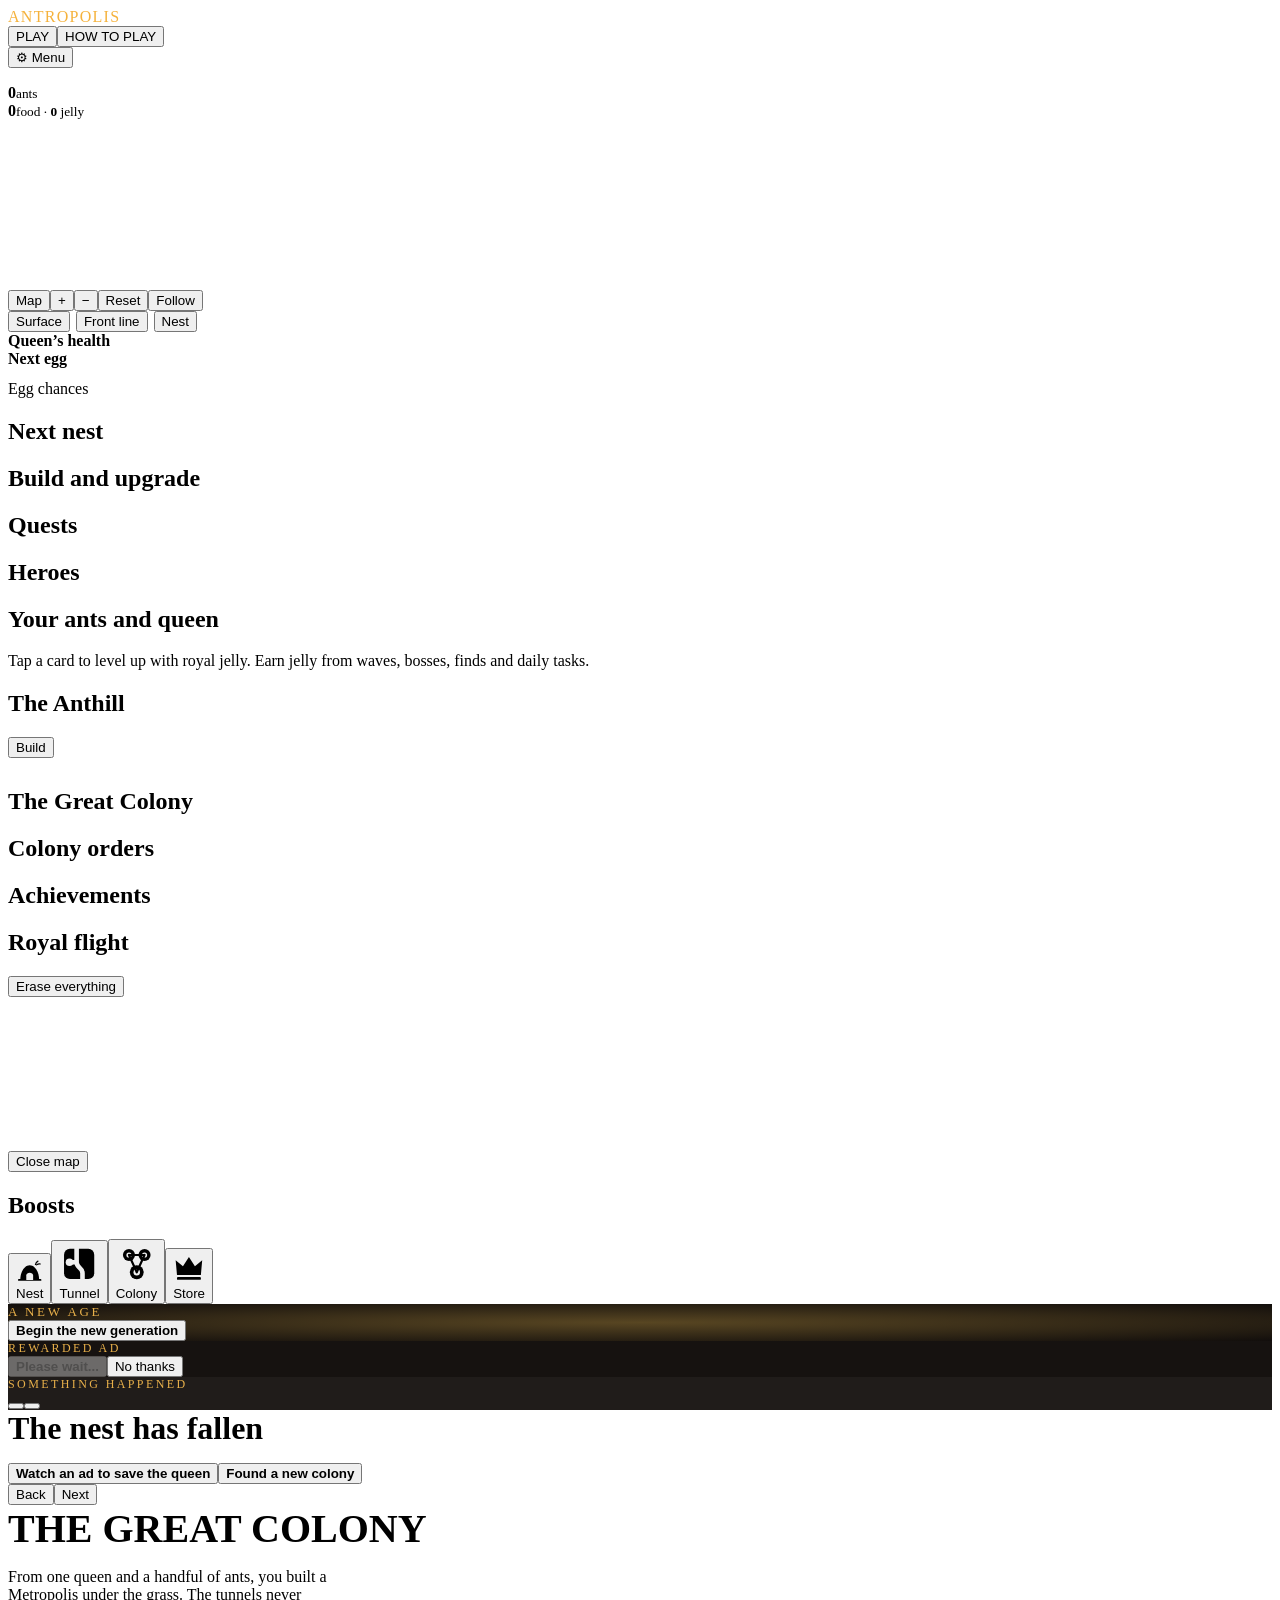
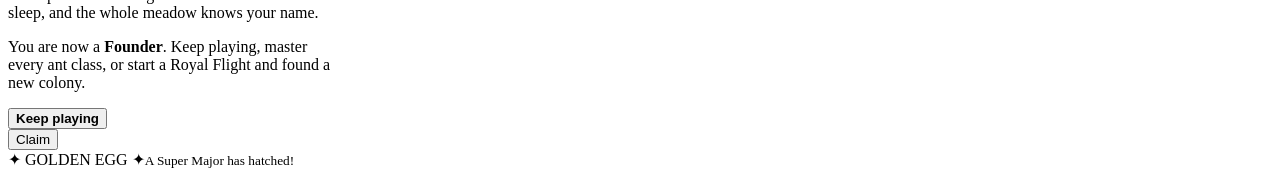
==== src/index.html @ b5cb2461 "Split the game into organised source files with a build script The single 11,800-line file is now sr" ====
<!DOCTYPE html>
<html lang="en"><head><meta charset="utf-8">
<meta name="viewport" content="width=device-width, initial-scale=1, maximum-scale=1, viewport-fit=cover">
<title>Antropolis</title>
<meta name="theme-color" content="#0b0603">
<link rel="manifest" href="manifest.webmanifest"><link rel="apple-touch-icon" href="apple-touch-icon.png"><link rel="icon" href="icon-192.png">
<meta name="apple-mobile-web-app-capable" content="yes"><meta name="mobile-web-app-capable" content="yes"><meta name="apple-mobile-web-app-title" content="Antropolis"><meta name="apple-mobile-web-app-status-bar-style" content="default">
<link rel="preconnect" href="https://fonts.googleapis.com"><link rel="preconnect" href="https://fonts.gstatic.com" crossorigin>
<link href="https://fonts.googleapis.com/css2?family=Bebas+Neue&family=Nunito:wght@400;600;700;800&display=swap" rel="stylesheet">
<style>
<!-- @css: src/styles.css goes here -->
</style></head>
<body><noscript><p style="padding:16px">This game needs JavaScript. Open the file in Safari or Chrome rather than a message or email preview.</p></noscript><div id="title"><img src="logo.jpg" alt="Antropolis" onerror="this.style.display='none';document.getElementById('tfall').style.display='block'"><div id="tfall" style="display:none;font:400 64px/1 var(--fh);letter-spacing:.08em;color:#f5b23c">ANTROPOLIS</div><button class="go" id="tgo">PLAY</button><button class="sub" id="thelp">HOW TO PLAY</button><div id="tver" style="position:absolute;bottom:calc(10px + env(safe-area-inset-bottom));left:0;right:0;text-align:center;font:500 11px system-ui;color:rgba(255,235,200,.45)"></div></div><main>
<div class="brand"><img src="logo.jpg" alt="Antropolis" onerror="this.style.display='none'"></div>
<div class="top"><button class="link" id="setb">&#9881; Menu</button><span id="quick" style="display:none"><button class="link" id="snd">Sound on</button> <button class="link" id="mus">Music on</button> <button class="link" id="help">How to play</button></span></div>
<div class="row tpw" style="margin:0 0 4px"><span class="mute" id="tpl"></span></div><div class="bar tpw" style="margin-bottom:8px"><i id="tpb" style="background:var(--accent)"></i></div>
<div id="goals"></div><p id="goal" class="gline"></p>
<div class="scene" id="view"><div class="hud"><div class="hchip"><b id="ants">0</b><small>ants</small></div><div class="hchip r"><b id="aps">0</b><small>food · <b id="jel">0</b> jelly</small></div></div><canvas id="cv" role="img" aria-label="Your ant colony underground"></canvas><div id="tov"><div id="tstw"><p id="tst"></p><div id="tinfo"><p class="mute" id="tdf"></p><p class="mute" id="tin"></p></div></div>
 <div id="tzoom"><button class="card" id="tmap">Map</button><button class="card" id="zin" aria-label="Zoom in">+</button><button class="card" id="zout" aria-label="Zoom out">&minus;</button><button class="card" id="zfit">Reset</button><button class="card" id="zfol">Follow</button></div>
 <div id="tbot"><div id="abil" style="display:none;gap:6px"><button class="card" id="abR">Rally</button><button class="card" id="abA">Sound the alarm</button></div>
 <div id="wrow" style="display:none;gap:6px"><button class="card" id="jw">&#9664; West</button><button class="card" id="jh">Home</button><button class="card" id="je">East &#9654;</button></div>
 <div style="display:flex;gap:6px"><button class="card" id="j0">Surface</button><button class="card" id="j1">Front line</button><button class="card" id="j2">Nest</button></div></div></div></div>

<div class="pn on" id="p-nest">
 <div class="row"><b>Queen’s health</b><span id="hpt"></span></div><div class="bar"><i id="hpb" style="background:#c0452d"></i></div>
 <div class="row"><b>Next egg</b><span id="stt"></span></div><div class="bar"><i id="stb" style="background:#6fbf4a"></i></div>
 <div class="mute" style="margin-top:12px">Egg chances</div><div class="chips" id="chance"></div>
 <p class="mute" id="hint"></p>
</div>
<div class="pn" id="p-tun"></div>
<div class="pn" id="p-col">
 <div id="daily"></div>
 <div id="nextup"></div>
 <div id="ctabs"></div>
 <h2>Next nest</h2><div id="tier"></div>
 <h2>Build and upgrade</h2><div id="rooms" style="margin:0 0 4px"></div><div id="build"></div>
 <h2>Quests</h2><div id="quests"></div>
 <h2>Heroes</h2><div id="heroes"></div>
 <h2>Your ants and queen</h2><p class="mute" style="margin:0 0 4px">Tap a card to level up with royal jelly. Earn jelly from waves, bosses, finds and daily tasks.</p><div id="bl"></div>
 <h2>The Anthill</h2><p class="mute" id="hilltx" style="margin:0 0 6px"></p><button class="card dig" id="hillbtn" style="margin:0 0 10px">Build</button>
 <h2>The Great Colony</h2><div id="great"></div>
 <h2>Colony orders</h2><div id="orders"></div><p class="mute" id="thr" style="margin:6px 0 0"></p>
 <h2>Achievements</h2><div id="ach" style="margin:0 0 8px"></div><h2>Royal flight</h2><p class="mute" id="prinfo" style="margin:0"></p><div id="pr"></div>
 <button class="link" id="reset">Erase everything</button>
</div>
<div id="mapov"><canvas id="mapcv"></canvas><div id="mapch"></div><button class="card" id="mapx">Close map</button></div>
<div class="pn" id="p-store"><h2>Boosts</h2><div id="shop"></div><div id="store"></div></div>
</main>
<nav class="nav"><button data-t="nest" class="on"><span><svg viewBox="0 0 96 96" aria-hidden="true" fill="currentColor"><defs><mask id="mkN"><rect width="96" height="96" fill="#fff"/><path d="M36 84V68C36 55 60 55 60 68V84Z" fill="#000"/></mask></defs><g mask="url(#mkN)"><path d="M10 84H86" stroke="currentColor" stroke-width="6" stroke-linecap="round"/><path d="M15 84C15 56 29 32 48 32S81 56 81 84Z"/></g><path d="M68 30q2-9 9-12M72 31q7-5 13-3" stroke="currentColor" stroke-width="4" fill="none" stroke-linecap="round"/></svg></span>Nest</button><button data-t="tun"><span><svg viewBox="0 0 96 96" aria-hidden="true" fill="currentColor"><defs><mask id="mkT"><rect width="96" height="96" fill="#fff"/><path d="M42 12V46C42 60 56 58 56 72V90M42 46H30" stroke="#000" stroke-width="11" fill="none"/><circle cx="25" cy="46" r="9" fill="#000"/></mask></defs><g mask="url(#mkT)"><rect x="12" y="14" width="72" height="72" rx="14"/></g></svg></span>Tunnel</button><button data-t="col"><span><svg viewBox="0 0 96 96" aria-hidden="true" fill="currentColor"><defs><mask id="mkC"><rect width="96" height="96" fill="#fff"/><circle cx="30" cy="30" r="6" fill="#000"/><circle cx="66" cy="30" r="6" fill="#000"/><circle cx="48" cy="70" r="7.5" fill="#000"/></mask></defs><path d="M30 30H66M30 30L48 70M66 30L48 70" stroke="currentColor" stroke-width="5" stroke-linecap="round" fill="none"/><g mask="url(#mkC)"><circle cx="30" cy="30" r="14"/><circle cx="66" cy="30" r="14"/><circle cx="48" cy="70" r="16"/></g></svg></span>Colony</button><button data-t="store"><span><svg viewBox="0 0 96 96" aria-hidden="true" fill="currentColor"><path d="M12 72L8 28L30 46L48 18L66 46L88 28L84 72Z"/><rect x="12" y="78" width="72" height="9" rx="3"/></svg></span>Store</button></nav>
<div class="over" id="gen" style="background:radial-gradient(ellipse at center,rgba(70,50,10,.9),rgba(8,4,2,.96))"><div style="font-size:13px;letter-spacing:.2em;color:#e8b04a">A NEW AGE</div><h2 id="gent" style="font-size:38px;margin:0;color:#ffd23f"></h2><div id="genp" style="max-width:330px;max-height:62vh;overflow-y:auto;text-align:left;font-size:15px;line-height:1.35"></div><button class="card dig" id="gencont" style="max-width:340px"><b>Begin the new generation</b></button></div>
<div class="over" id="adov" style="z-index:30;background:rgba(8,4,2,.94)"><div style="font-size:12px;letter-spacing:.2em;color:#e8b04a">REWARDED AD</div><h2 id="adt" style="font-size:26px;margin:0"></h2><p id="adp" style="max-width:320px;margin:0"></p><button class="card dig" id="adgo" style="max-width:340px" disabled><b id="adgot">Please wait...</b></button><button class="card" id="adno" style="max-width:340px;justify-content:center">No thanks</button></div>
<div class="over" id="evt" style="z-index:25;background:rgba(8,4,2,.9)"><div style="font-size:12px;letter-spacing:.2em;color:#e8b04a">SOMETHING HAPPENED</div><h2 id="evtt" style="font-size:26px;margin:0"></h2><p id="evtp" style="max-width:330px;margin:0"></p><button class="card dig" id="evta" style="max-width:340px"></button><button class="card dig" id="evtb" style="max-width:340px"></button></div>
<div class="over" id="over"><h2 style="font-size:32px;margin:0">The nest has fallen</h2><p id="overp" style="max-width:320px"></p><button class="card dig" id="adrev" style="max-width:340px"><b>Watch an ad to save the queen</b></button><button class="card dig" id="again"><b>Found a new colony</b></button></div>
<div class="intro" id="intro" role="dialog" aria-modal="true"><div class="icard"><div id="ipg"></div><div class="idots" id="idots"></div><div class="irow"><button class="card" id="iback">Back</button><button class="card dig" id="inext">Next</button></div></div></div>
<div class="over" id="endscr"><h2 style="font-size:40px;margin:0">THE GREAT COLONY</h2><p style="max-width:330px">From one queen and a handful of ants, you built a Metropolis under the grass. The tunnels never sleep, and the whole meadow knows your name.</p><p class="mute" style="max-width:330px">You are now a <b>Founder</b>. Keep playing, master every ant class, or start a Royal Flight and found a new colony.</p><button class="card dig" id="endok"><b>Keep playing</b></button></div>
<div class="intro" id="gift" role="dialog" aria-modal="true"><div class="icard"><div id="giftt"></div><div class="irow"><button class="card dig" id="giftok">Claim</button></div></div></div>
<div class="gold" id="gold" aria-live="polite">✦ GOLDEN EGG ✦<small>A Super Major has hatched!</small></div>
<div class="toast" id="toast"></div>

<script>
<!-- @js: the files listed in src/js/ORDER go here -->
</script></body></html>
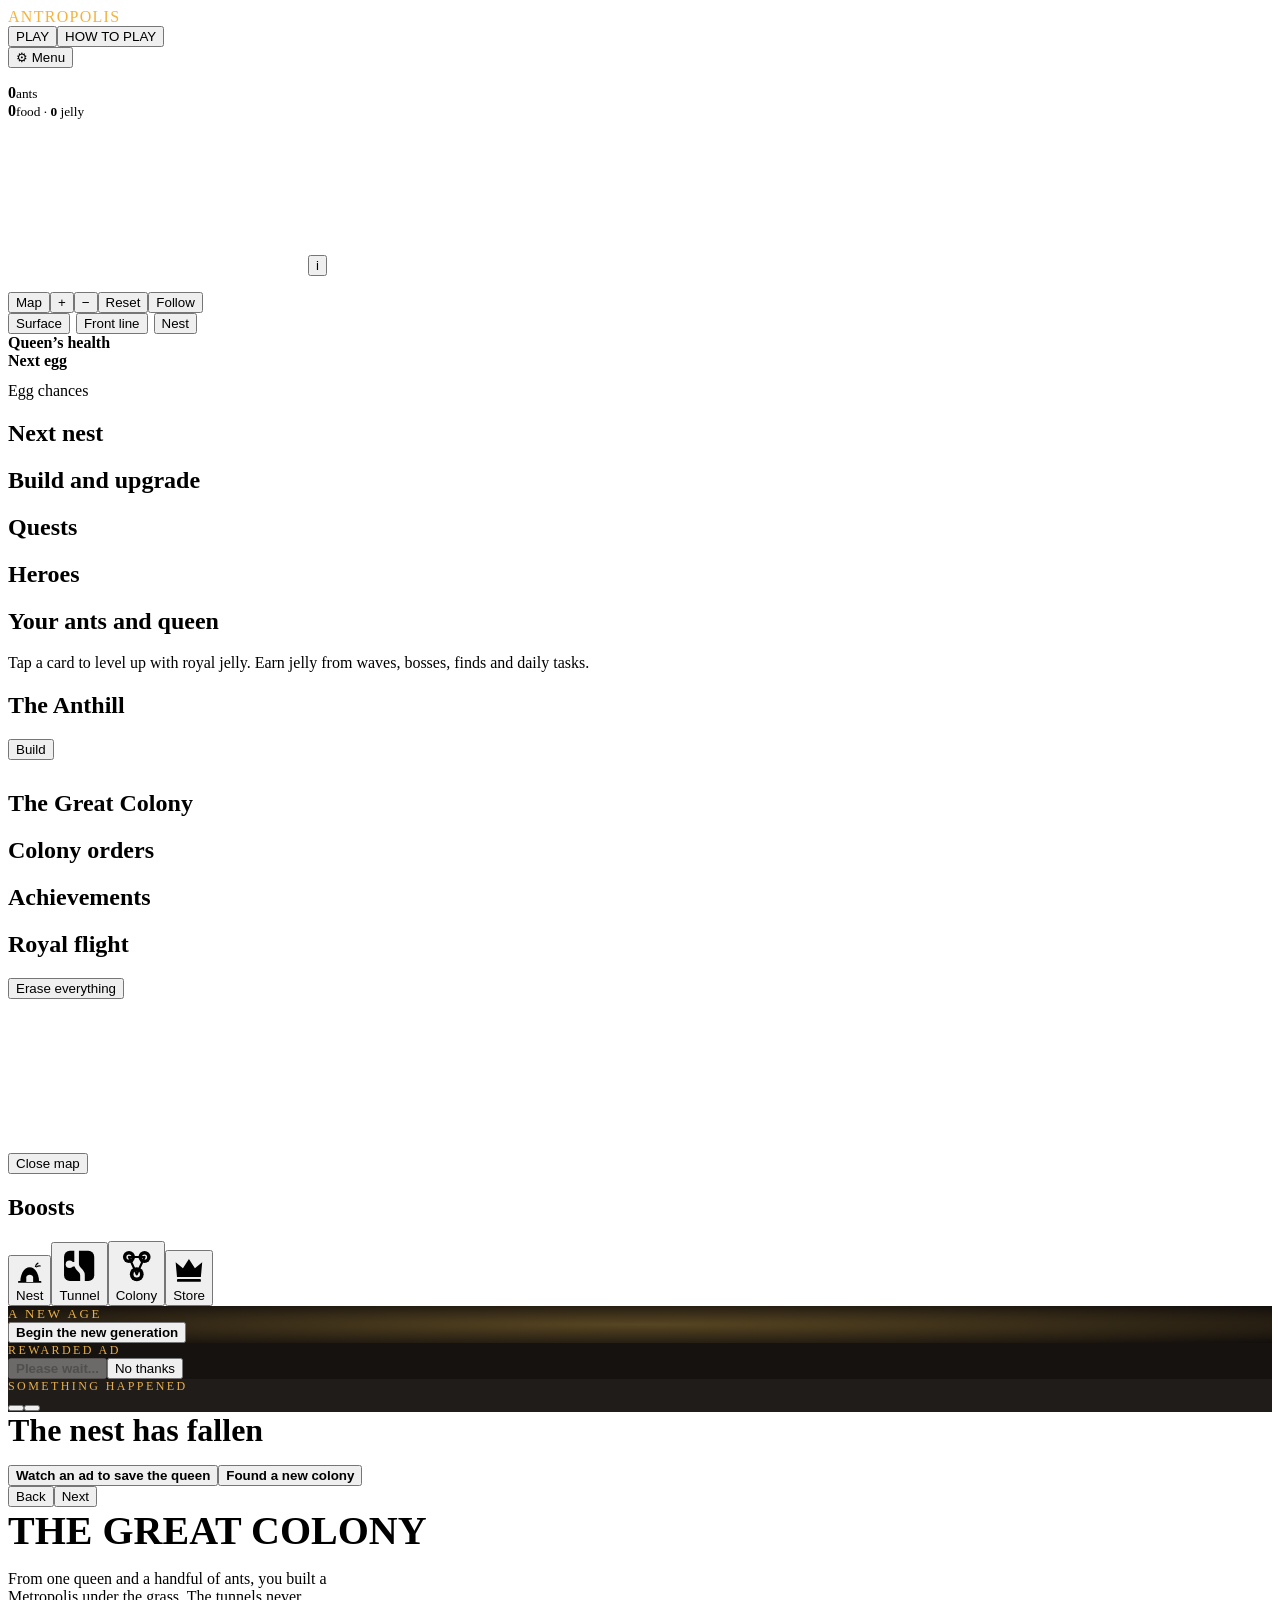
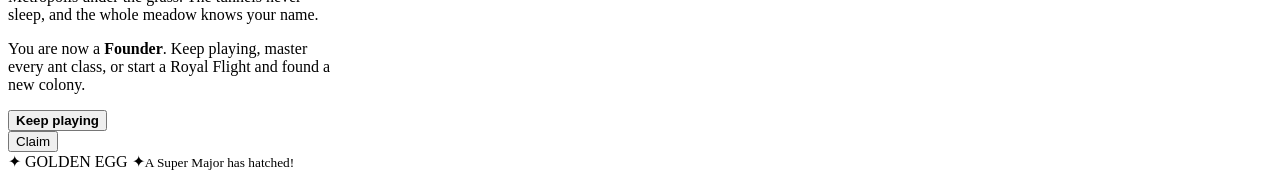
==== commit 95f92e28: "Build 69: the Nest tab is just the nest The panel under the nest (queen's health, next egg, egg chan" ====
--- a/src/index.html
+++ b/src/index.html
@@ -15,7 +15,7 @@
 <div class="top"><button class="link" id="setb">&#9881; Menu</button><span id="quick" style="display:none"><button class="link" id="snd">Sound on</button> <button class="link" id="mus">Music on</button> <button class="link" id="help">How to play</button></span></div>
 <div class="row tpw" style="margin:0 0 4px"><span class="mute" id="tpl"></span></div><div class="bar tpw" style="margin-bottom:8px"><i id="tpb" style="background:var(--accent)"></i></div>
 <div id="goals"></div><p id="goal" class="gline"></p>
-<div class="scene" id="view"><div class="hud"><div class="hchip"><b id="ants">0</b><small>ants</small></div><div class="hchip r"><b id="aps">0</b><small>food · <b id="jel">0</b> jelly</small></div></div><canvas id="cv" role="img" aria-label="Your ant colony underground"></canvas><div id="tov"><div id="tstw"><p id="tst"></p><div id="tinfo"><p class="mute" id="tdf"></p><p class="mute" id="tin"></p></div></div>
+<div class="scene" id="view"><div class="hud"><div class="hchip"><b id="ants">0</b><small>ants</small></div><div class="hchip r"><b id="aps">0</b><small>food · <b id="jel">0</b> jelly</small></div></div><canvas id="cv" role="img" aria-label="Your ant colony underground"></canvas><button id="ninfo" aria-label="Queen and eggs: health, next egg, egg chances">i</button><div id="tov"><div id="tstw"><p id="tst"></p><div id="tinfo"><p class="mute" id="tdf"></p><p class="mute" id="tin"></p></div></div>
  <div id="tzoom"><button class="card" id="tmap">Map</button><button class="card" id="zin" aria-label="Zoom in">+</button><button class="card" id="zout" aria-label="Zoom out">&minus;</button><button class="card" id="zfit">Reset</button><button class="card" id="zfol">Follow</button></div>
  <div id="tbot"><div id="abil" style="display:none;gap:6px"><button class="card" id="abR">Rally</button><button class="card" id="abA">Sound the alarm</button></div>
  <div id="wrow" style="display:none;gap:6px"><button class="card" id="jw">&#9664; West</button><button class="card" id="jh">Home</button><button class="card" id="je">East &#9654;</button></div>
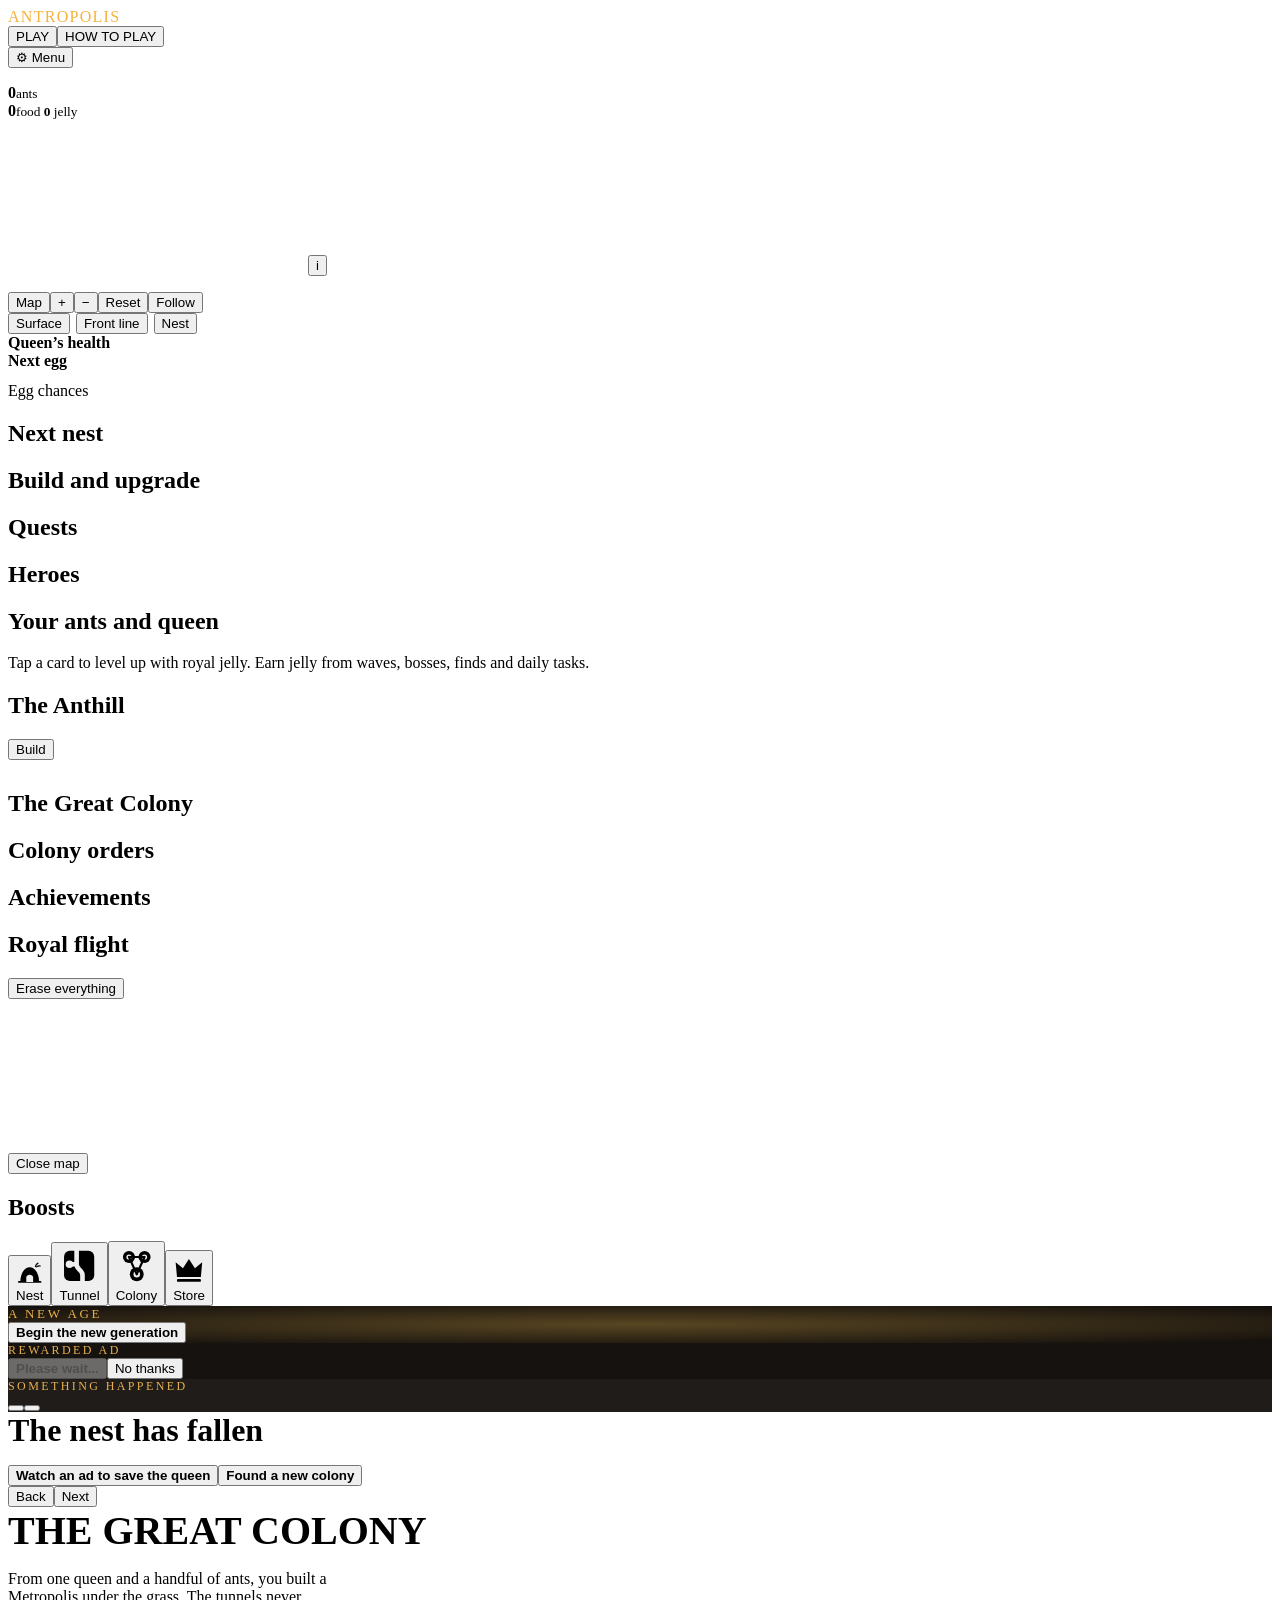
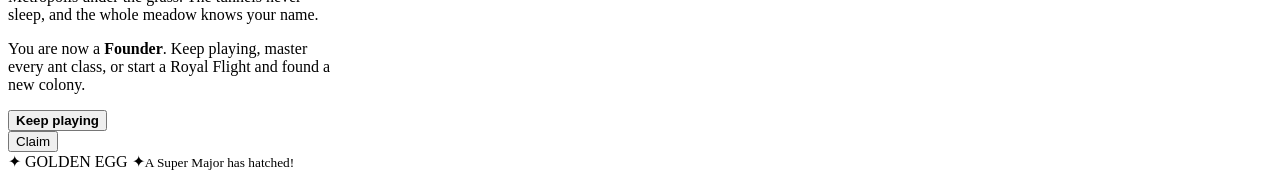
==== commit 5e0ff8cb: "Build 81: Daniel's feedback - jelly in the Nest, goals after a royal flight, super majors - royal je" ====
--- a/src/index.html
+++ b/src/index.html
@@ -15,7 +15,7 @@
 <div class="top"><button class="link" id="setb">&#9881; Menu</button><span id="quick" style="display:none"><button class="link" id="snd">Sound on</button> <button class="link" id="mus">Music on</button> <button class="link" id="help">How to play</button></span></div>
 <div class="row tpw" style="margin:0 0 4px"><span class="mute" id="tpl"></span></div><div class="bar tpw" style="margin-bottom:8px"><i id="tpb" style="background:var(--accent)"></i></div>
 <div id="goals"></div><p id="goal" class="gline"></p>
-<div class="scene" id="view"><div class="hud"><div class="hchip"><b id="ants">0</b><small>ants</small></div><div class="hchip r"><b id="aps">0</b><small>food · <b id="jel">0</b> jelly</small></div></div><canvas id="cv" role="img" aria-label="Your ant colony underground"></canvas><button id="ninfo" aria-label="Queen and eggs: health, next egg, egg chances">i</button><div id="tov"><div id="tstw"><p id="tst"></p><div id="tinfo"><p class="mute" id="tdf"></p><p class="mute" id="tin"></p></div></div>
+<div class="scene" id="view"><div class="hud"><div class="hchip"><b id="ants">0</b><small>ants</small></div><div class="hchip r"><b id="aps">0</b><small>food <span class="jlc"><b id="jel">0</b> jelly</span></small></div></div><canvas id="cv" role="img" aria-label="Your ant colony underground"></canvas><button id="ninfo" aria-label="Queen and eggs: health, next egg, egg chances">i</button><div id="tov"><div id="tstw"><p id="tst"></p><div id="tinfo"><p class="mute" id="tdf"></p><p class="mute" id="tin"></p></div></div>
  <div id="tzoom"><button class="card" id="tmap">Map</button><button class="card" id="zin" aria-label="Zoom in">+</button><button class="card" id="zout" aria-label="Zoom out">&minus;</button><button class="card" id="zfit">Reset</button><button class="card" id="zfol">Follow</button></div>
  <div id="tbot"><div id="abil" style="display:none;gap:6px"><button class="card" id="abR">Rally</button><button class="card" id="abA">Sound the alarm</button></div>
  <div id="wrow" style="display:none;gap:6px"><button class="card" id="jw">&#9664; West</button><button class="card" id="jh">Home</button><button class="card" id="je">East &#9654;</button></div>
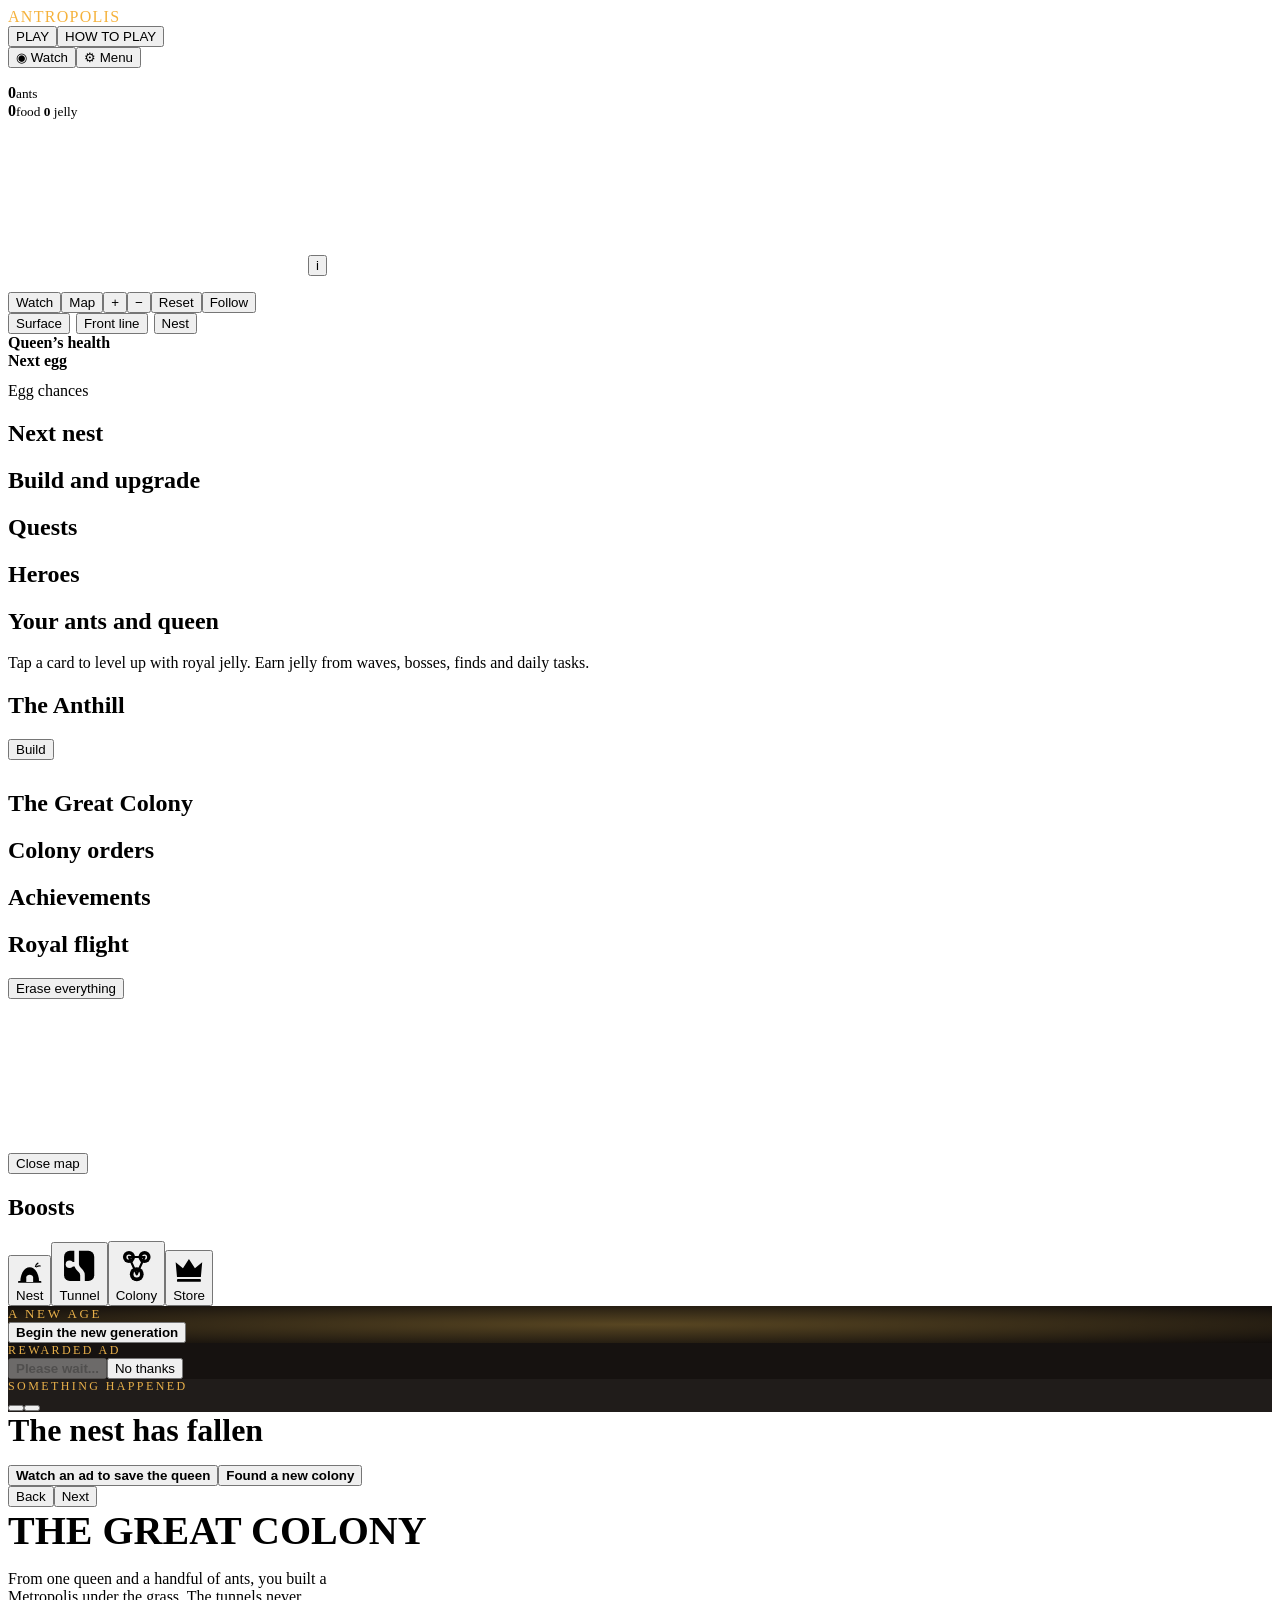
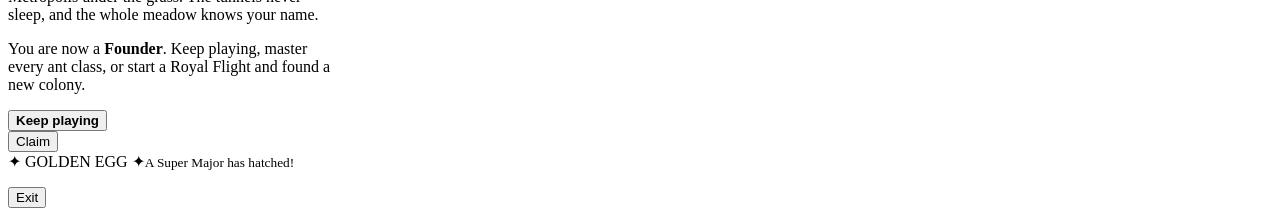
==== commit 787fb3a1: "Build 87: Observe mode - sit back and watch the colony grow ui/observe.js. A Watch button (Tunnel ta" ====
--- a/src/index.html
+++ b/src/index.html
@@ -12,11 +12,11 @@
 </style></head>
 <body><noscript><p style="padding:16px">This game needs JavaScript. Open the file in Safari or Chrome rather than a message or email preview.</p></noscript><div id="title"><img src="logo.jpg" alt="Antropolis" onerror="this.style.display='none';document.getElementById('tfall').style.display='block'"><div id="tfall" style="display:none;font:400 64px/1 var(--fh);letter-spacing:.08em;color:#f5b23c">ANTROPOLIS</div><button class="go" id="tgo">PLAY</button><button class="sub" id="thelp">HOW TO PLAY</button><div id="tver" style="position:absolute;bottom:calc(10px + env(safe-area-inset-bottom));left:0;right:0;text-align:center;font:500 11px system-ui;color:rgba(255,235,200,.45)"></div></div><main>
 <div class="brand"><img src="logo.jpg" alt="Antropolis" onerror="this.style.display='none'"></div>
-<div class="top"><button class="link" id="setb">&#9881; Menu</button><span id="quick" style="display:none"><button class="link" id="snd">Sound on</button> <button class="link" id="mus">Music on</button> <button class="link" id="help">How to play</button></span></div>
+<div class="top"><button class="link" id="nobs">&#9673; Watch</button><button class="link" id="setb">&#9881; Menu</button><span id="quick" style="display:none"><button class="link" id="snd">Sound on</button> <button class="link" id="mus">Music on</button> <button class="link" id="help">How to play</button></span></div>
 <div class="row tpw" style="margin:0 0 4px"><span class="mute" id="tpl"></span></div><div class="bar tpw" style="margin-bottom:8px"><i id="tpb" style="background:var(--accent)"></i></div>
 <div id="goals"></div><p id="goal" class="gline"></p>
 <div class="scene" id="view"><div class="hud"><div class="hchip"><b id="ants">0</b><small>ants</small></div><div class="hchip r"><b id="aps">0</b><small>food <span class="jlc"><b id="jel">0</b> jelly</span></small></div></div><canvas id="cv" role="img" aria-label="Your ant colony underground"></canvas><button id="ninfo" aria-label="Queen and eggs: health, next egg, egg chances">i</button><div id="tov"><div id="tstw"><p id="tst"></p><div id="tinfo"><p class="mute" id="tdf"></p><p class="mute" id="tin"></p></div></div>
- <div id="tzoom"><button class="card" id="tmap">Map</button><button class="card" id="zin" aria-label="Zoom in">+</button><button class="card" id="zout" aria-label="Zoom out">&minus;</button><button class="card" id="zfit">Reset</button><button class="card" id="zfol">Follow</button></div>
+ <div id="tzoom"><button class="card" id="tobs">Watch</button><button class="card" id="tmap">Map</button><button class="card" id="zin" aria-label="Zoom in">+</button><button class="card" id="zout" aria-label="Zoom out">&minus;</button><button class="card" id="zfit">Reset</button><button class="card" id="zfol">Follow</button></div>
  <div id="tbot"><div id="abil" style="display:none;gap:6px"><button class="card" id="abR">Rally</button><button class="card" id="abA">Sound the alarm</button></div>
  <div id="wrow" style="display:none;gap:6px"><button class="card" id="jw">&#9664; West</button><button class="card" id="jh">Home</button><button class="card" id="je">East &#9654;</button></div>
  <div style="display:flex;gap:6px"><button class="card" id="j0">Surface</button><button class="card" id="j1">Front line</button><button class="card" id="j2">Nest</button></div></div></div></div>
@@ -56,6 +56,7 @@
 <div class="intro" id="gift" role="dialog" aria-modal="true"><div class="icard"><div id="giftt"></div><div class="irow"><button class="card dig" id="giftok">Claim</button></div></div></div>
 <div class="gold" id="gold" aria-live="polite">✦ GOLDEN EGG ✦<small>A Super Major has hatched!</small></div>
 <div class="toast" id="toast"></div>
+<div id="obsov"><p id="obscap"></p><button id="obsx">Exit</button></div>
 
 <script>
 <!-- @js: the files listed in src/js/ORDER go here -->
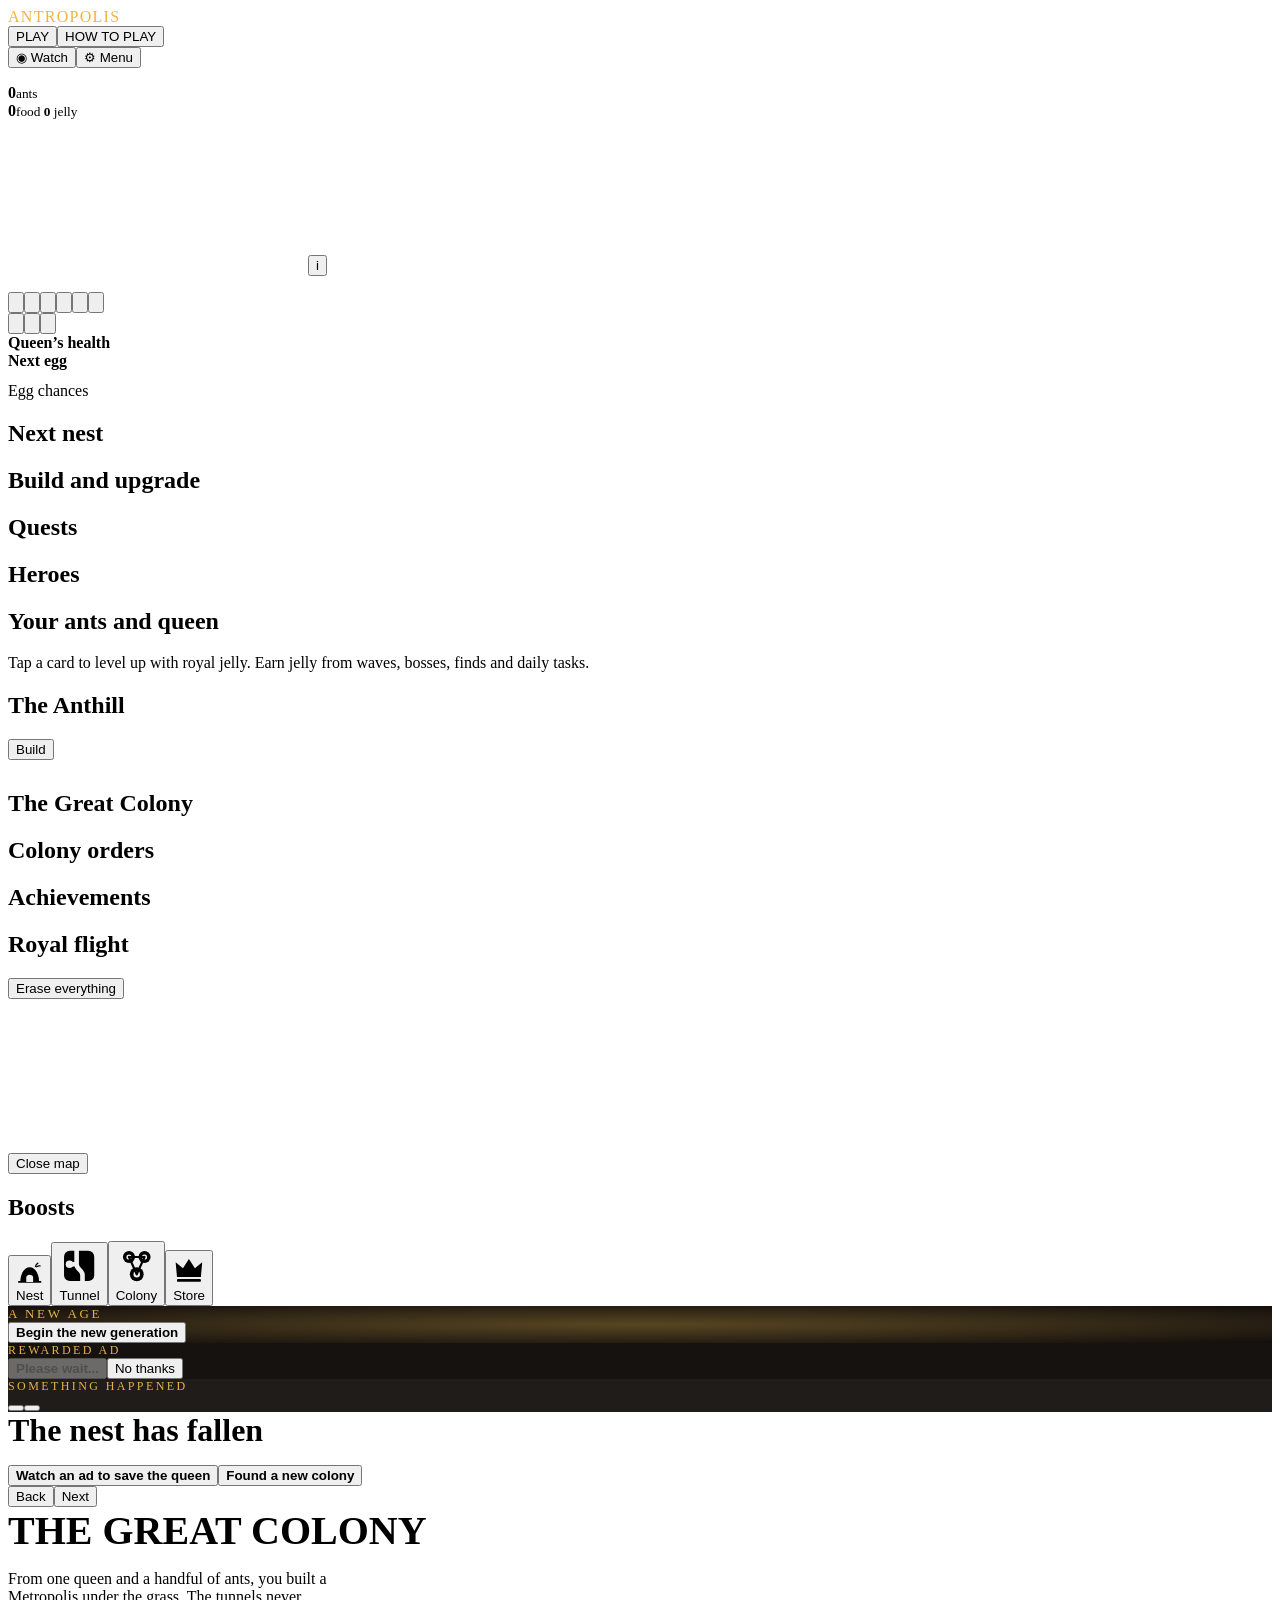
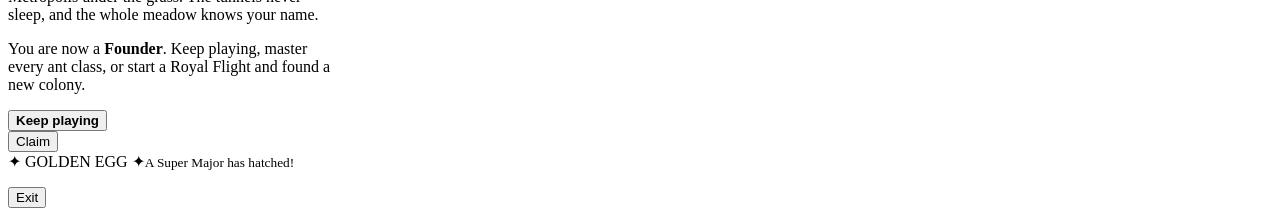
==== commit 0326c4f8: "Build 89: living glow UI Daniel picked style C (living glow) from the in-world UI mockup, at the sli" ====
--- a/src/index.html
+++ b/src/index.html
@@ -16,10 +16,10 @@
 <div class="row tpw" style="margin:0 0 4px"><span class="mute" id="tpl"></span></div><div class="bar tpw" style="margin-bottom:8px"><i id="tpb" style="background:var(--accent)"></i></div>
 <div id="goals"></div><p id="goal" class="gline"></p>
 <div class="scene" id="view"><div class="hud"><div class="hchip"><b id="ants">0</b><small>ants</small></div><div class="hchip r"><b id="aps">0</b><small>food <span class="jlc"><b id="jel">0</b> jelly</span></small></div></div><canvas id="cv" role="img" aria-label="Your ant colony underground"></canvas><button id="ninfo" aria-label="Queen and eggs: health, next egg, egg chances">i</button><div id="tov"><div id="tstw"><p id="tst"></p><div id="tinfo"><p class="mute" id="tdf"></p><p class="mute" id="tin"></p></div></div>
- <div id="tzoom"><button class="card" id="tobs">Watch</button><button class="card" id="tmap">Map</button><button class="card" id="zin" aria-label="Zoom in">+</button><button class="card" id="zout" aria-label="Zoom out">&minus;</button><button class="card" id="zfit">Reset</button><button class="card" id="zfol">Follow</button></div>
- <div id="tbot"><div id="abil" style="display:none;gap:6px"><button class="card" id="abR">Rally</button><button class="card" id="abA">Sound the alarm</button></div>
- <div id="wrow" style="display:none;gap:6px"><button class="card" id="jw">&#9664; West</button><button class="card" id="jh">Home</button><button class="card" id="je">East &#9654;</button></div>
- <div style="display:flex;gap:6px"><button class="card" id="j0">Surface</button><button class="card" id="j1">Front line</button><button class="card" id="j2">Nest</button></div></div></div></div>
+ <div id="tzoom"><button class="card pod" id="tobs" aria-label="Watch the colony" title="Watch the colony"><svg viewBox="0 0 24 24" aria-hidden="true"><path d="M2 12s4-7 10-7 10 7 10 7-4 7-10 7S2 12 2 12z" fill="none" stroke="currentColor" stroke-width="2"/><circle cx="12" cy="12" r="3.2" fill="currentColor"/></svg></button><button class="card pod" id="tmap" aria-label="Colony map" title="Colony map"><svg viewBox="0 0 24 24" aria-hidden="true"><path d="M3 6l6-2 6 2 6-2v14l-6 2-6-2-6 2z" fill="none" stroke="currentColor" stroke-width="2" stroke-linejoin="round"/><path d="M9 4v14M15 6v14" stroke="currentColor" stroke-width="2"/></svg></button><button class="card pod" id="zin" aria-label="Zoom in" title="Zoom in"><svg viewBox="0 0 24 24" aria-hidden="true"><path d="M12 5v14M5 12h14" stroke="currentColor" stroke-width="2.8" stroke-linecap="round"/></svg></button><button class="card pod" id="zout" aria-label="Zoom out" title="Zoom out"><svg viewBox="0 0 24 24" aria-hidden="true"><path d="M5 12h14" stroke="currentColor" stroke-width="2.8" stroke-linecap="round"/></svg></button><button class="card pod" id="zfit" aria-label="Reset zoom" title="Reset zoom"><svg viewBox="0 0 24 24" aria-hidden="true"><path d="M5 12a7 7 0 1 0 2-5M5 4v4h4" fill="none" stroke="currentColor" stroke-width="2.4" stroke-linecap="round" stroke-linejoin="round"/></svg></button><button class="card pod" id="zfol" aria-label="Follow a busy ant" title="Follow a busy ant"><svg viewBox="0 0 24 24" aria-hidden="true"><circle cx="12" cy="12" r="7" fill="none" stroke="currentColor" stroke-width="2"/><circle cx="12" cy="12" r="2.6" fill="currentColor"/><path d="M12 2v3M12 19v3M2 12h3M19 12h3" stroke="currentColor" stroke-width="2"/></svg></button></div>
+ <div id="tbot"><div id="abil" style="display:none"><button class="card tok" id="abR">Rally</button><button class="card tok" id="abA">Sound the alarm</button></div>
+ <div id="wrow" style="display:none"><button class="card pod" id="jw" aria-label="Pan west" title="Pan west"><svg viewBox="0 0 24 24" aria-hidden="true"><path d="M15 6l-6 6 6 6" fill="none" stroke="currentColor" stroke-width="2.6" stroke-linecap="round" stroke-linejoin="round"/></svg></button><button class="card pod" id="jh" aria-label="Back home" title="Back home"><svg viewBox="0 0 24 24" aria-hidden="true"><path d="M4 20h16M6 20c0-7 2.7-11 6-11s6 4 6 11" fill="none" stroke="currentColor" stroke-width="2.2" stroke-linecap="round"/></svg></button><button class="card pod" id="je" aria-label="Pan east" title="Pan east"><svg viewBox="0 0 24 24" aria-hidden="true"><path d="M9 6l6 6-6 6" fill="none" stroke="currentColor" stroke-width="2.6" stroke-linecap="round" stroke-linejoin="round"/></svg></button></div></div>
+ <div id="tjump"><button class="card pod" id="j0" aria-label="Jump to the surface" title="Jump to the surface"><svg viewBox="0 0 24 24" aria-hidden="true"><path d="M6 15l6-6 6 6" fill="none" stroke="currentColor" stroke-width="2.6" stroke-linecap="round" stroke-linejoin="round"/></svg></button><button class="card pod" id="j1" aria-label="Jump to the front line" title="Jump to the front line"><svg viewBox="0 0 24 24" aria-hidden="true"><path d="M5 19l9-9M14 4h6v6l-9 9-3-3" fill="none" stroke="currentColor" stroke-width="2.2" stroke-linejoin="round"/></svg></button><button class="card pod" id="j2" aria-label="Jump to the nest" title="Jump to the nest"><svg viewBox="0 0 24 24" aria-hidden="true"><path d="M6 9l6 6 6-6" fill="none" stroke="currentColor" stroke-width="2.6" stroke-linecap="round" stroke-linejoin="round"/></svg></button></div></div></div>
 
 <div class="pn on" id="p-nest">
  <div class="row"><b>Queen’s health</b><span id="hpt"></span></div><div class="bar"><i id="hpb" style="background:#c0452d"></i></div>
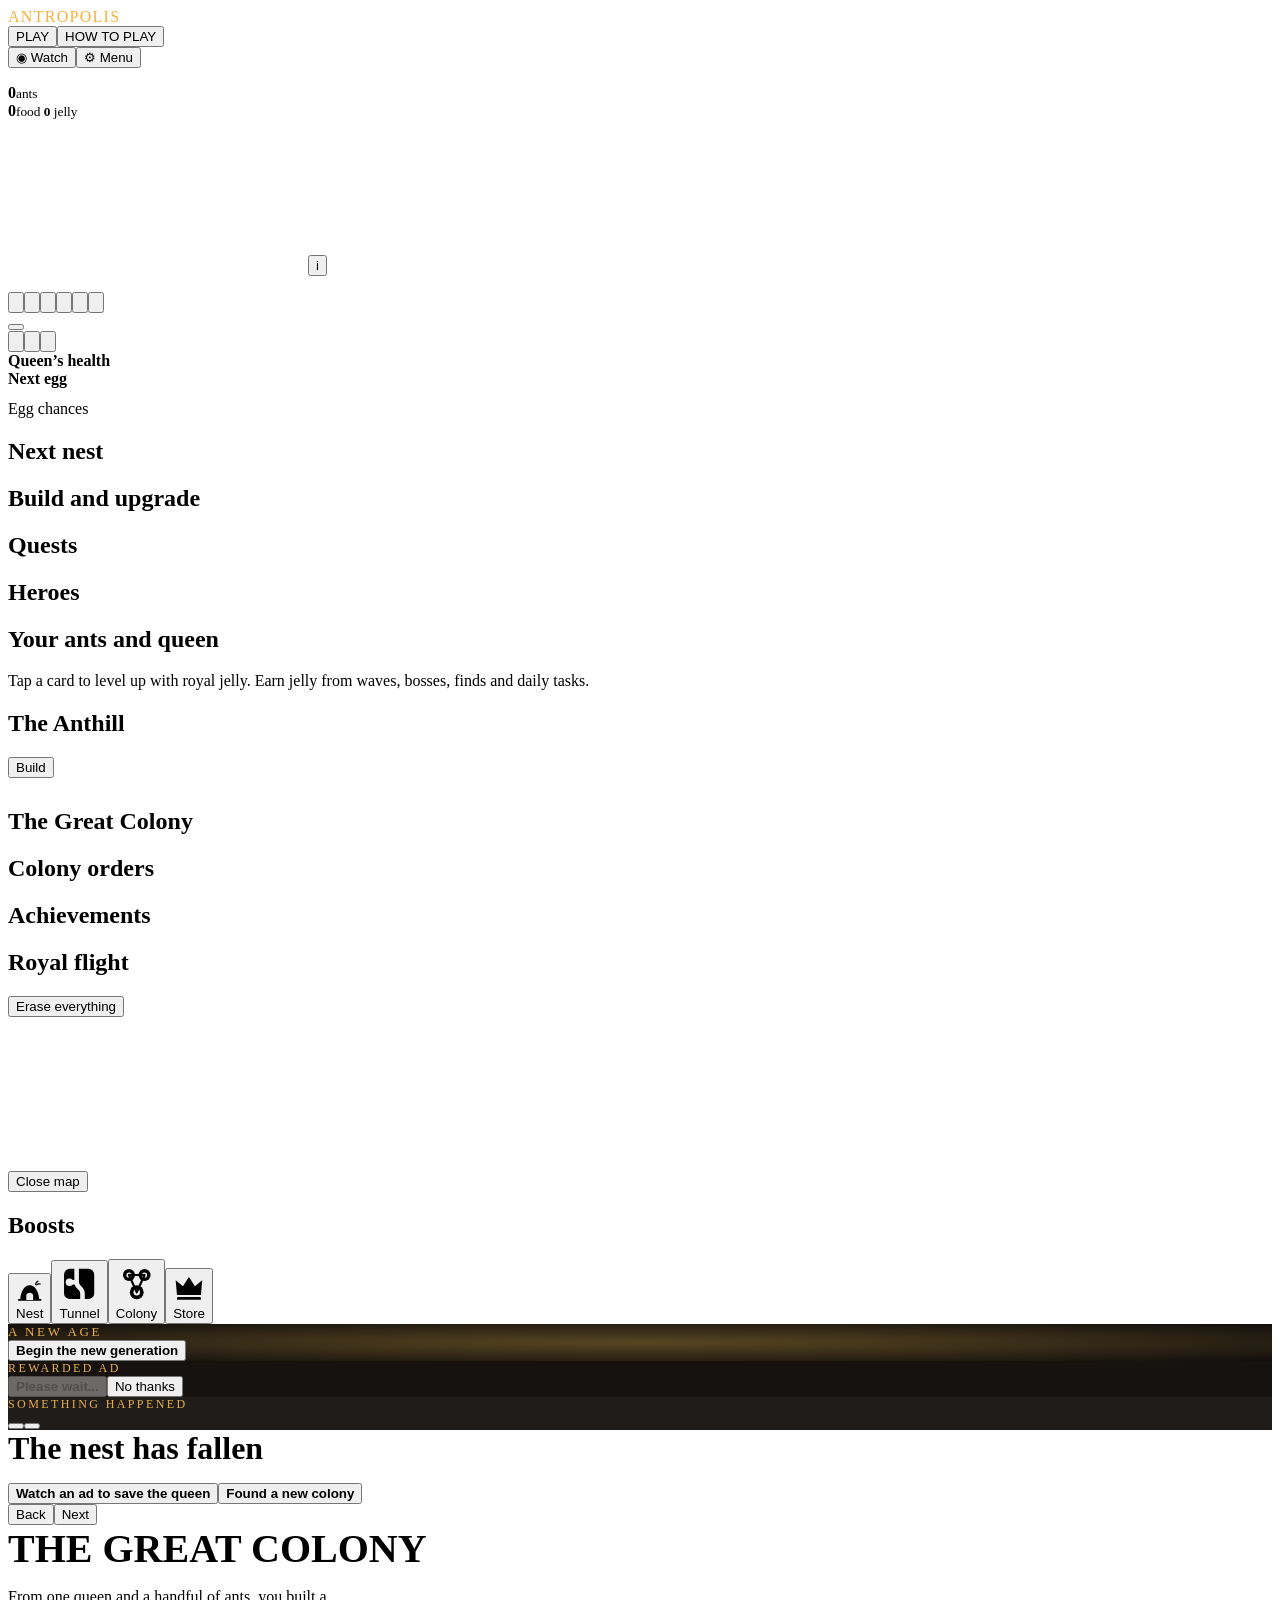
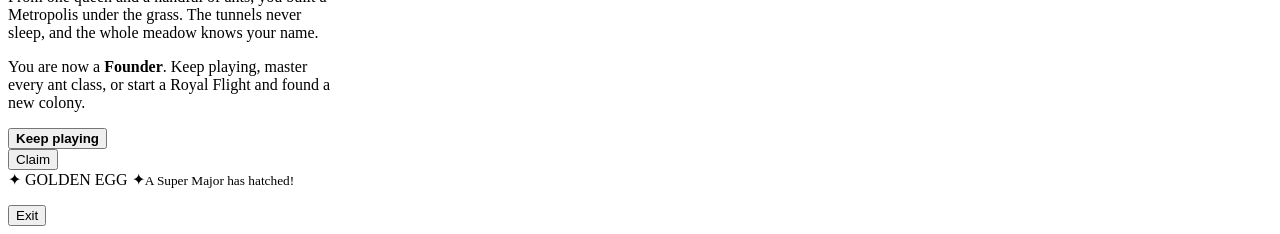
==== commit 194dc72d: "Builds 90-92: glow pages, colony feed, smarter fights, faster start 90: Colony and Store pages in th" ====
--- a/src/index.html
+++ b/src/index.html
@@ -17,7 +17,7 @@
 <div id="goals"></div><p id="goal" class="gline"></p>
 <div class="scene" id="view"><div class="hud"><div class="hchip"><b id="ants">0</b><small>ants</small></div><div class="hchip r"><b id="aps">0</b><small>food <span class="jlc"><b id="jel">0</b> jelly</span></small></div></div><canvas id="cv" role="img" aria-label="Your ant colony underground"></canvas><button id="ninfo" aria-label="Queen and eggs: health, next egg, egg chances">i</button><div id="tov"><div id="tstw"><p id="tst"></p><div id="tinfo"><p class="mute" id="tdf"></p><p class="mute" id="tin"></p></div></div>
  <div id="tzoom"><button class="card pod" id="tobs" aria-label="Watch the colony" title="Watch the colony"><svg viewBox="0 0 24 24" aria-hidden="true"><path d="M2 12s4-7 10-7 10 7 10 7-4 7-10 7S2 12 2 12z" fill="none" stroke="currentColor" stroke-width="2"/><circle cx="12" cy="12" r="3.2" fill="currentColor"/></svg></button><button class="card pod" id="tmap" aria-label="Colony map" title="Colony map"><svg viewBox="0 0 24 24" aria-hidden="true"><path d="M3 6l6-2 6 2 6-2v14l-6 2-6-2-6 2z" fill="none" stroke="currentColor" stroke-width="2" stroke-linejoin="round"/><path d="M9 4v14M15 6v14" stroke="currentColor" stroke-width="2"/></svg></button><button class="card pod" id="zin" aria-label="Zoom in" title="Zoom in"><svg viewBox="0 0 24 24" aria-hidden="true"><path d="M12 5v14M5 12h14" stroke="currentColor" stroke-width="2.8" stroke-linecap="round"/></svg></button><button class="card pod" id="zout" aria-label="Zoom out" title="Zoom out"><svg viewBox="0 0 24 24" aria-hidden="true"><path d="M5 12h14" stroke="currentColor" stroke-width="2.8" stroke-linecap="round"/></svg></button><button class="card pod" id="zfit" aria-label="Reset zoom" title="Reset zoom"><svg viewBox="0 0 24 24" aria-hidden="true"><path d="M5 12a7 7 0 1 0 2-5M5 4v4h4" fill="none" stroke="currentColor" stroke-width="2.4" stroke-linecap="round" stroke-linejoin="round"/></svg></button><button class="card pod" id="zfol" aria-label="Follow a busy ant" title="Follow a busy ant"><svg viewBox="0 0 24 24" aria-hidden="true"><circle cx="12" cy="12" r="7" fill="none" stroke="currentColor" stroke-width="2"/><circle cx="12" cy="12" r="2.6" fill="currentColor"/><path d="M12 2v3M12 19v3M2 12h3M19 12h3" stroke="currentColor" stroke-width="2"/></svg></button></div>
- <div id="tbot"><div id="abil" style="display:none"><button class="card tok" id="abR">Rally</button><button class="card tok" id="abA">Sound the alarm</button></div>
+ <button id="feed" type="button"></button><div id="tbot"><div id="abil" style="display:none"><button class="card tok" id="abR">Rally</button><button class="card tok" id="abA">Sound the alarm</button><button class="card tok" id="abX" style="display:none">Raid</button></div>
  <div id="wrow" style="display:none"><button class="card pod" id="jw" aria-label="Pan west" title="Pan west"><svg viewBox="0 0 24 24" aria-hidden="true"><path d="M15 6l-6 6 6 6" fill="none" stroke="currentColor" stroke-width="2.6" stroke-linecap="round" stroke-linejoin="round"/></svg></button><button class="card pod" id="jh" aria-label="Back home" title="Back home"><svg viewBox="0 0 24 24" aria-hidden="true"><path d="M4 20h16M6 20c0-7 2.7-11 6-11s6 4 6 11" fill="none" stroke="currentColor" stroke-width="2.2" stroke-linecap="round"/></svg></button><button class="card pod" id="je" aria-label="Pan east" title="Pan east"><svg viewBox="0 0 24 24" aria-hidden="true"><path d="M9 6l6 6-6 6" fill="none" stroke="currentColor" stroke-width="2.6" stroke-linecap="round" stroke-linejoin="round"/></svg></button></div></div>
  <div id="tjump"><button class="card pod" id="j0" aria-label="Jump to the surface" title="Jump to the surface"><svg viewBox="0 0 24 24" aria-hidden="true"><path d="M6 15l6-6 6 6" fill="none" stroke="currentColor" stroke-width="2.6" stroke-linecap="round" stroke-linejoin="round"/></svg></button><button class="card pod" id="j1" aria-label="Jump to the front line" title="Jump to the front line"><svg viewBox="0 0 24 24" aria-hidden="true"><path d="M5 19l9-9M14 4h6v6l-9 9-3-3" fill="none" stroke="currentColor" stroke-width="2.2" stroke-linejoin="round"/></svg></button><button class="card pod" id="j2" aria-label="Jump to the nest" title="Jump to the nest"><svg viewBox="0 0 24 24" aria-hidden="true"><path d="M6 9l6 6 6-6" fill="none" stroke="currentColor" stroke-width="2.6" stroke-linecap="round" stroke-linejoin="round"/></svg></button></div></div></div>
 
